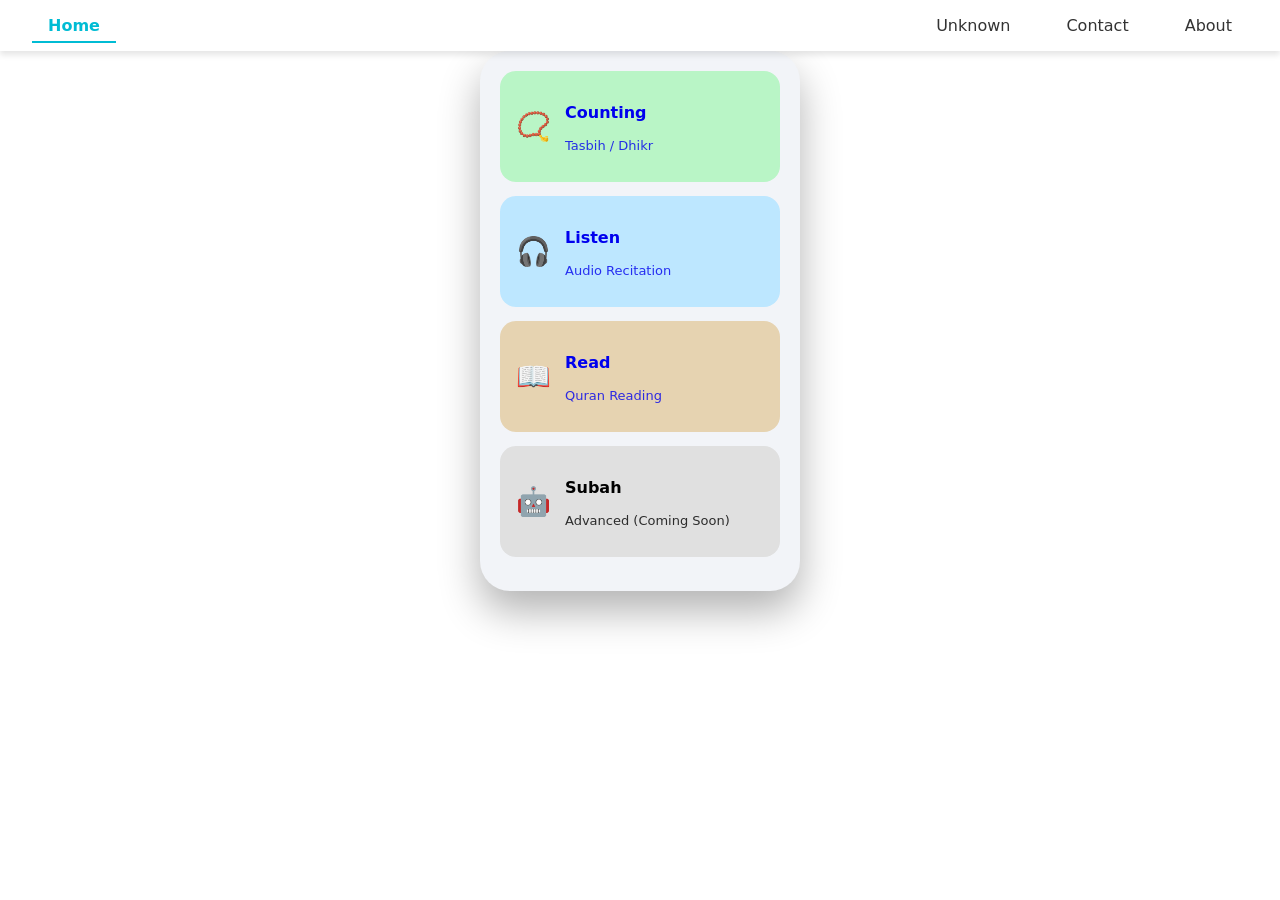
==== index.html @ fea38e33 "Add files via upload" ====
<!DOCTYPE html>
<html lang="en">
<head>
  <meta charset="UTF-8" />
  <meta name="viewport" content="width=device-width, initial-scale=1.0"/>
  <title>SUBAC QURAN SYSTEM</title>
  <link rel="stylesheet" href="main.css">
</head>
<body>
  <button id="menu-toggle" aria-label="Toggle menu">☰</button>
  
  <div id="overlay">SQS</div>

  <!-- Desktop Navigation -->
  <nav class="desktop-nav">
    <ul>
      <li class="home-list"><a href="#" class="active-link">Home</a></li>
      <li><a href="">Unknown</a></li>
      <li><a href="">Contact</a></li>
      <li><a href="">About</a></li>
    </ul>
  </nav>

  <!-- Mobile Navigation -->
  <nav class="mobile-nav">
    <ul>
      <li><a href="#" class="active-link">Home</a></li>
      <li><a href="">Unknown</a></li>
      <li><a href="">Contact</a></li>
      <li><a href="">About</a></li>
    </ul>
  </nav>

<!--FONTEND-->
  <div class="app">
    <div class="phone">

      <a href="/SUBAC QURAN SYSTEM/counter.html" class="a" style="text-decoration: none;">
      <div class="card counting">
        <div class="icon">📿</div>
        <div>
          <h3>Counting</h3>
          <p>Tasbih / Dhikr</p>
        </div>
      </div>
      </a>

      <a href="/SUBAC QURAN SYSTEM/listening.html" class="a" style="text-decoration: none;">
      <div class="card listen">
        <div class="icon">🎧</div>
        <div>
          <h3>Listen</h3>
          <p>Audio Recitation</p>
        </div>
      </div>
      </a>
 <a href="/SUBAC QURAN SYSTEM/reading.html" class="a" style="text-decoration: none;">
      <div class="card read">
        <div class="icon">📖</div>
        <div>
          <h3>Read</h3>
          <p>Quran Reading</p>
        </div>
      </div>
</a>
      <div class="card subah">
        <div class="icon">🤖</div>
        <div>
          <h3>Subah</h3>
          <p>Advanced (Coming Soon)</p>
        </div>
      </div>

    </div>
  </div>

  <script>
    document.addEventListener('DOMContentLoaded', () => {
      const toggle = document.getElementById('menu-toggle');
      const mobileNav = document.querySelector('.mobile-nav');
      const overlay = document.getElementById('overlay');
      const navLinks = document.querySelectorAll('.mobile-nav a');

      // Toggle menu open/close
      toggle.addEventListener('click', () => {
        toggle.classList.toggle('active');
        mobileNav.classList.toggle('active');
        overlay.classList.toggle('active');
        
        // Toggle body scroll
        document.body.style.overflow = mobileNav.classList.contains('active') ? 'hidden' : '';
      });

      // Close menu when clicking overlay
      overlay.addEventListener('click', () => {
        toggle.classList.remove('active');
        mobileNav.classList.remove('active');
        overlay.classList.remove('active');
        document.body.style.overflow = '';
      });

      // Close menu when clicking a link (optional)
      navLinks.forEach(link => {
        link.addEventListener('click', () => {
          toggle.classList.remove('active');
          mobileNav.classList.remove('active');
          overlay.classList.remove('active');
          document.body.style.overflow = '';
        });
      });

      // Add keyboard accessibility
      document.addEventListener('keydown', (e) => {
        if (e.key === 'Escape' && mobileNav.classList.contains('active')) {
          toggle.classList.remove('active');
          mobileNav.classList.remove('active');
          overlay.classList.remove('active');
          document.body.style.overflow = '';
        }
      });
    });
  </script>
</body>
</html>
---- main.css ----
:root {
      --accent: #00bcd4;
      --text-color: #333;
      --hover: #aaa;
      --transition-speed: 0.3s;
      --shadow: 0 4px 6px rgba(0, 0, 0, 0.1);
    }

    * {
      box-sizing: border-box;
    }

    body {
      margin: 0;
      font-family: system-ui, -apple-system, BlinkMacSystemFont, 'Segoe UI', Roboto, Oxygen, Ubuntu, Cantarell, 'Open Sans', 'Helvetica Neue', sans-serif;
      overflow-x: hidden;
    }
    

    /* Desktop Navigation */
    .desktop-nav {
      background-color: white;
      padding: 1rem 2rem;
      box-shadow: var(--shadow);
      position: relative;
      z-index: 10;
    }

    .desktop-nav ul {
      display: flex;
      list-style: none;
      padding: 0;
      margin: 0;
      gap: 1.5rem;
      justify-content: flex-end;
    }

    .desktop-nav a {
      text-decoration: none;
      color: var(--text-color);
      padding: 8px 16px;
      font-weight: 500;
      transition: all var(--transition-speed) ease;
      position: relative;
    }

    .desktop-nav a::after {
      content: '';
      position: absolute;
      width: 0;
      height: 2px;
      bottom: 0;
      left: 0;
      background-color: var(--accent);
      transition: width var(--transition-speed) ease;
    }

    .desktop-nav a:hover::after {
      width: 100%;
    }

    .desktop-nav a:hover {
      color: var(--accent);
    }

    .desktop-nav a.active-link {
      color: var(--accent);
      font-weight: 600;
    }

    .desktop-nav a.active-link::after {
      width: 100%;
    }
    .desktop-nav .home-list {
      margin-right: auto;

    }

    /* Mobile Toggle Button */
    #menu-toggle {
      display: none;
      font-size: 28px;
      position: fixed;
      top: 15px;
      right: 20px;
      z-index: 30;
      background: none;
      border: none;
      cursor: pointer;
      color: var(--text-color);
      transition: transform 0.3s ease;
    }

    #menu-toggle.active {
      transform: rotate(90deg);
      color: var(--accent);
    }

    /* Overlay */
    #overlay {
      position: fixed;
      inset: 0;
      background: rgba(0, 0, 0, 0.5);
      z-index: 15;
      opacity: 0;
      visibility: hidden;
      transition: all var(--transition-speed) ease;
      backdrop-filter: blur(3px);
    }

    #overlay.active {
      opacity: 1;
      visibility: visible;
    }

    /* Mobile Navigation */
    .mobile-nav {
      position: fixed;
      top: 0;
      right: 0;
      height: 100vh;
      width: min(280px, 100%);
      background-color: white;
      z-index: 20;
      box-shadow: -5px 0 15px rgba(0, 0, 0, 0.1);
      transform: translateX(100%);
      transition: transform var(--transition-speed) ease;
      padding: 80px 20px 20px;
      display: flex;
      flex-direction: column;
    }

    .mobile-nav.active {
      transform: translateX(0);
    }

    .mobile-nav ul {
      list-style: none;
      padding: 0;
      margin: 0;
      display: flex;
      flex-direction: column;
      gap: 1rem;
    }

    .mobile-nav a {
      text-decoration: none;
      color: var(--text-color);
      padding: 12px 16px;
      display: block;
      border-radius: 4px;
      transition: all var(--transition-speed) ease;
      font-size: 18px;
    }

    .mobile-nav a:hover {
      background-color: rgba(0, 188, 212, 0.1);
      color: var(--accent);
    }

    .mobile-nav a.active-link {
      background-color: rgba(0, 188, 212, 0.2);
      color: var(--accent);
      font-weight: 600;
    }

/* FONT STYLES */
.app {
  width: 100%;
  display: flex;
  justify-content: center;
}

/* Phone frame */
.phone {
  width: 320px;
  background: #f2f4f8;
  border-radius: 30px;
  padding: 20px;
  box-shadow: 0 20px 40px rgba(0,0,0,0.3);
}

/* Cards */
.card {
  display: flex;
  align-items: center;
  padding: 16px;
  border-radius: 16px;
  margin-bottom: 14px;
  cursor: pointer;
  transition: transform 0.2s;
}

.card:hover {
  transform: scale(1.03);
}

.icon {
  font-size: 28px;
  margin-right: 14px;
}

.card h3 {
  font-size: 16px;
}

.card p {
  font-size: 13px;
  opacity: 0.8;
}

/* Colors */
.counting {
  background: #b9f5c6;
}

.listen {
  background: #bde7ff;
}

.read {
  background: #e6d3b1;
}

.subah {
  background: #e0e0e0;
}








    

    /* Responsive Styles */
    @media screen and (max-width: 768px) {
      .desktop-nav {
        display:none  ;
      }
      
      #menu-toggle {
        display: block;
      }
    }

    @media screen and (min-width: 769px) {
      .mobile-nav {
        display: none;
      }
      
   

    /* Content styles */
    main {
      padding: 5rem;
      min-height: 100vh;
    }

    h1 {
      color: var(--accent);
    }
    }
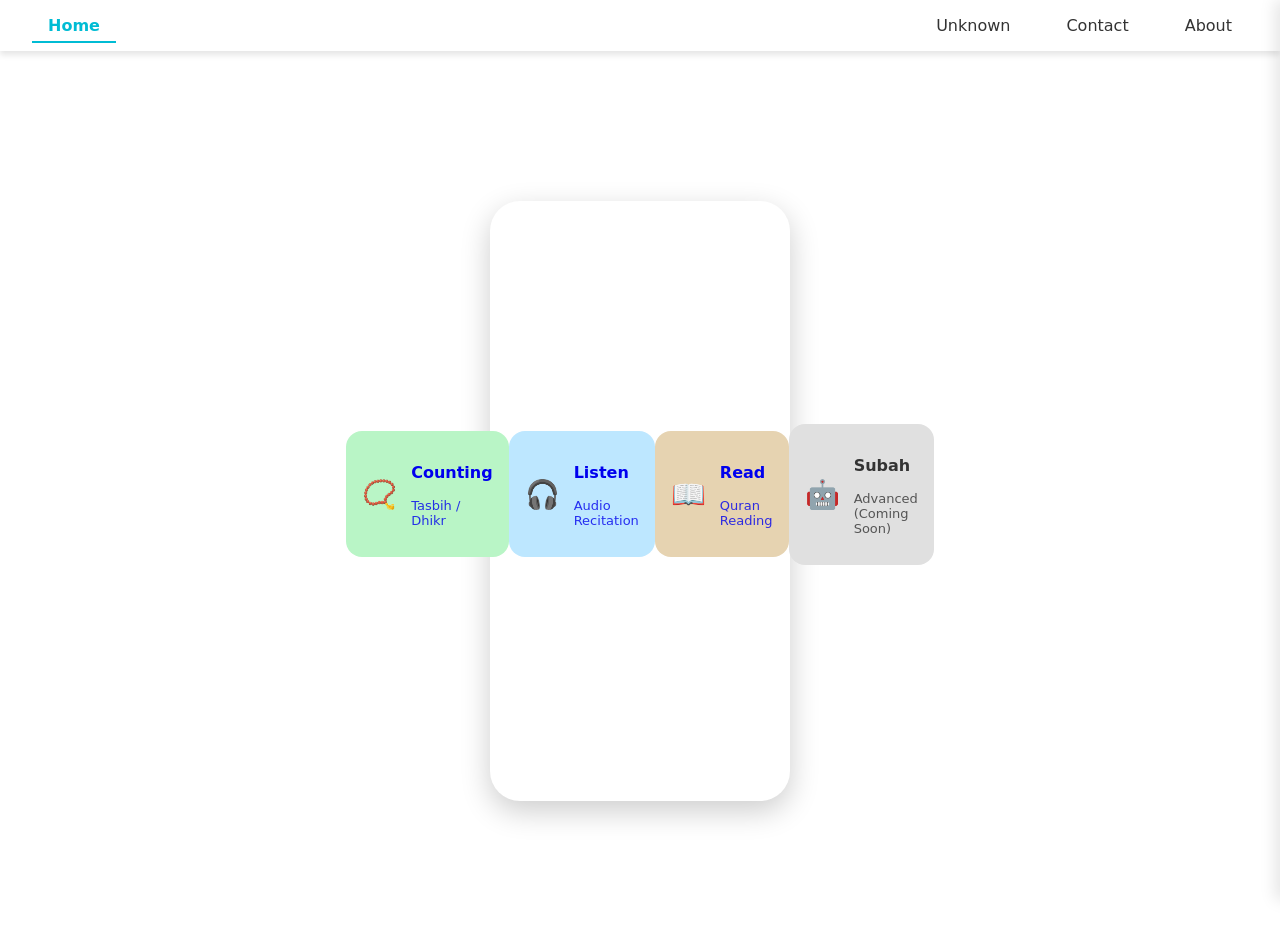
==== commit aa21be63: "Update index.html" ====
--- a/index.html
+++ b/index.html
@@ -36,7 +36,7 @@
   <div class="app">
     <div class="phone">
 
-      <a href="/SUBAC QURAN SYSTEM/counter.html" class="a" style="text-decoration: none;">
+      <a href="counter.html" class="a" style="text-decoration: none;">
       <div class="card counting">
         <div class="icon">📿</div>
         <div>
@@ -46,7 +46,7 @@
       </div>
       </a>
 
-      <a href="/SUBAC QURAN SYSTEM/listening.html" class="a" style="text-decoration: none;">
+      <a href="listening.html" class="a" style="text-decoration: none;">
       <div class="card listen">
         <div class="icon">🎧</div>
         <div>
@@ -55,7 +55,7 @@
         </div>
       </div>
       </a>
- <a href="/SUBAC QURAN SYSTEM/reading.html" class="a" style="text-decoration: none;">
+ <a href="reading.html" class="a" style="text-decoration: none;">
       <div class="card read">
         <div class="icon">📖</div>
         <div>
@@ -75,7 +75,7 @@
     </div>
   </div>
 
-  <script>
+  <script scr="brain.js" >
     document.addEventListener('DOMContentLoaded', () => {
       const toggle = document.getElementById('menu-toggle');
       const mobileNav = document.querySelector('.mobile-nav');
@@ -123,3 +123,5 @@
   </script>
 </body>
 </html>
+
+
--- a/main.css
+++ b/main.css
@@ -167,19 +167,26 @@
 
 /* FONT STYLES */
 .app {
-  width: 100%;
-  display: flex;
-  justify-content: center;
-}
-
-/* Phone frame */
-.phone {
-  width: 320px;
-  background: #f2f4f8;
-  border-radius: 30px;
-  padding: 20px;
-  box-shadow: 0 20px 40px rgba(0,0,0,0.3);
-}
+    min-height: 100svh;        /* full screen height */
+    display: flex;
+    flex-direction: column;     /* stack cards vertically */
+    justify-content: center;    /* vertical center */
+    align-items: center;        /* horizontal center */
+    padding: 20px;
+    gap: 20px;                  /* space between cards */
+}
+
+  .phone {
+    width: 300px;
+    height: 600px;
+    background-color: #fff;
+    border-radius: 30px;
+    box-shadow: 0 10px 30px rgba(0,0,0,0.2);
+    display: flex;
+    justify-content: center;
+    align-items: center;
+    font-size: 24px;
+    color: #333;
 
 /* Cards */
 .card {
@@ -263,4 +270,8 @@
     h1 {
       color: var(--accent);
     }
-    }+
+    }
+
+
+
